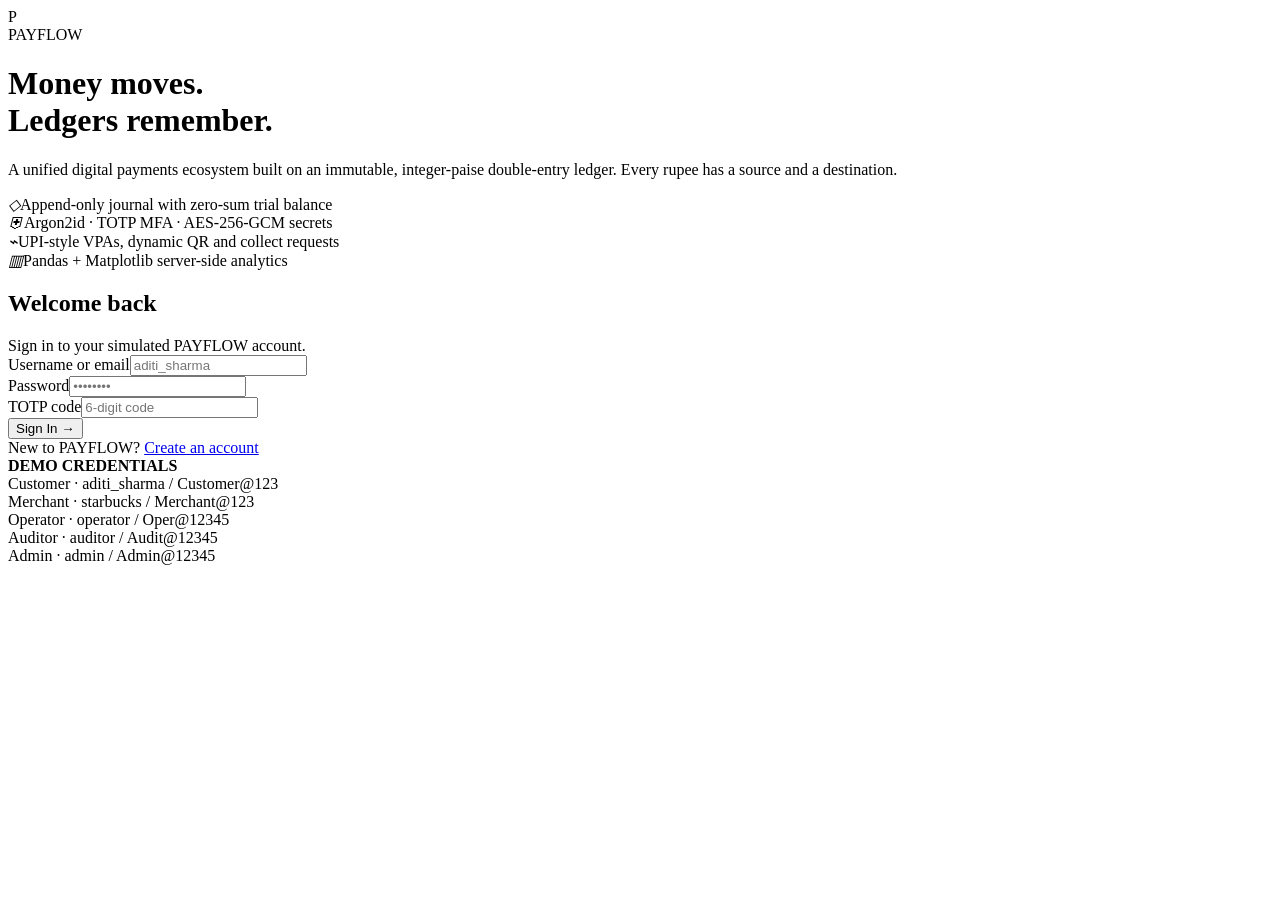
==== frontend/login.html @ efb6e392 "feat: PAYFLOW unified payments and immutable double-entry ledger platform" ====
<!doctype html>
<html lang="en">
<head>
  <meta charset="utf-8">
  <meta name="viewport" content="width=device-width, initial-scale=1">
  <title>Sign in · PAYFLOW</title>
  <link rel="stylesheet" href="/css/variables.css">
  <link rel="stylesheet" href="/css/styles.css">
</head>
<body class="auth-body">
  <div class="auth-wrap">
    <div class="auth-hero">
      <div class="brand" style="border:0;padding:0"><div class="brand-mark">P</div><div class="brand-name">PAY<span>FLOW</span></div></div>
      <h1>Money moves.<br><span>Ledgers remember.</span></h1>
      <p>A unified digital payments ecosystem built on an immutable, integer-paise double-entry ledger. Every rupee has a source and a destination.</p>
      <div class="auth-features">
        <div class="auth-feature"><i>◇</i><span>Append-only journal with zero-sum trial balance</span></div>
        <div class="auth-feature"><i>⛨</i><span>Argon2id · TOTP MFA · AES-256-GCM secrets</span></div>
        <div class="auth-feature"><i>⌁</i><span>UPI-style VPAs, dynamic QR and collect requests</span></div>
        <div class="auth-feature"><i>▥</i><span>Pandas + Matplotlib server-side analytics</span></div>
      </div>
    </div>
    <div class="auth-panel">
      <div class="auth-card">
        <h2>Welcome back</h2>
        <div class="muted">Sign in to your simulated PAYFLOW account.</div>
        <form id="login-form">
          <div class="field"><label>Username or email</label><input id="username" required autocomplete="username" placeholder="aditi_sharma"></div>
          <div class="field"><label>Password</label><input id="password" type="password" required autocomplete="current-password" placeholder="••••••••"></div>
          <div class="field hidden" id="mfa-field"><label>TOTP code</label><input id="totp" inputmode="numeric" placeholder="6-digit code"></div>
          <div id="login-error" class="danger text-xs hidden"></div>
          <button class="btn btn-primary btn-block mt-2" id="login-btn" type="submit">Sign In →</button>
        </form>
        <div class="auth-footer">New to PAYFLOW? <a href="/register.html">Create an account</a></div>
        <div class="demo-creds">
          <b>DEMO CREDENTIALS</b><br>
          Customer · aditi_sharma / Customer@123<br>
          Merchant · starbucks / Merchant@123<br>
          Operator · operator / Oper@12345<br>
          Auditor · auditor / Audit@12345<br>
          Admin · admin / Admin@12345
        </div>
      </div>
    </div>
  </div>
  <div class="toast-stack" id="toast-stack"></div>
  <script src="/js/api.js"></script>
  <script>
    (function () {
      const form = document.getElementById('login-form');
      const errBox = document.getElementById('login-error');
      const mfaField = document.getElementById('mfa-field');
      form.onsubmit = async function (e) {
        e.preventDefault();
        errBox.classList.add('hidden');
        const btn = document.getElementById('login-btn');
        btn.disabled = true; btn.innerHTML = '<span class="spinner"></span> Authenticating…';
        const body = {
          username: document.getElementById('username').value.trim(),
          password: document.getElementById('password').value,
        };
        const totp = document.getElementById('totp').value.trim();
        if (totp) body.totp_code = totp;
        try {
          const result = await PF.api('/auth/login', { method: 'POST', body: body });
          if (result.mfa_required) {
            mfaField.classList.remove('hidden');
            PF.toast('Enter your authenticator code', 'info');
          } else {
            location.href = '/index.html';
          }
        } catch (err) {
          errBox.textContent = err.message;
          errBox.classList.remove('hidden');
        } finally {
          btn.disabled = false; btn.textContent = 'Sign In →';
        }
      };
    })();
  </script>
</body>
</html>
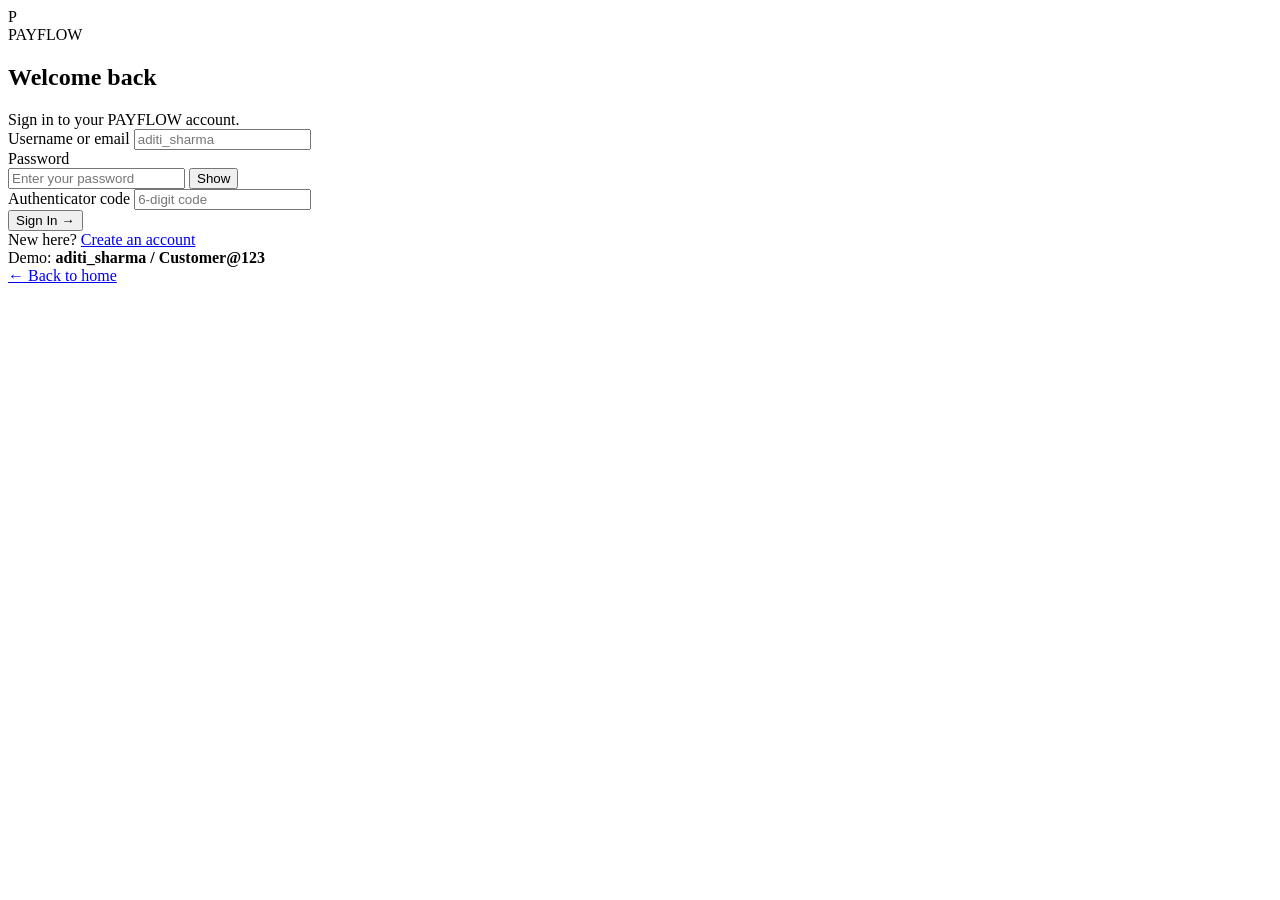
==== commit a815abe2: "design: rebuild UI as matte black and orange premium fintech, add landing page" ====
--- a/frontend/login.html
+++ b/frontend/login.html
@@ -8,39 +8,39 @@
   <link rel="stylesheet" href="/css/styles.css">
 </head>
 <body class="auth-body">
-  <div class="auth-wrap">
-    <div class="auth-hero">
-      <div class="brand" style="border:0;padding:0"><div class="brand-mark">P</div><div class="brand-name">PAY<span>FLOW</span></div></div>
-      <h1>Money moves.<br><span>Ledgers remember.</span></h1>
-      <p>A unified digital payments ecosystem built on an immutable, integer-paise double-entry ledger. Every rupee has a source and a destination.</p>
-      <div class="auth-features">
-        <div class="auth-feature"><i>◇</i><span>Append-only journal with zero-sum trial balance</span></div>
-        <div class="auth-feature"><i>⛨</i><span>Argon2id · TOTP MFA · AES-256-GCM secrets</span></div>
-        <div class="auth-feature"><i>⌁</i><span>UPI-style VPAs, dynamic QR and collect requests</span></div>
-        <div class="auth-feature"><i>▥</i><span>Pandas + Matplotlib server-side analytics</span></div>
+  <div class="auth-panel">
+    <div class="auth-card">
+      <div class="brand">
+        <div class="brand-mark">P</div>
+        <div class="brand-name">PAY<span>FLOW</span></div>
       </div>
-    </div>
-    <div class="auth-panel">
-      <div class="auth-card">
-        <h2>Welcome back</h2>
-        <div class="muted">Sign in to your simulated PAYFLOW account.</div>
-        <form id="login-form">
-          <div class="field"><label>Username or email</label><input id="username" required autocomplete="username" placeholder="aditi_sharma"></div>
-          <div class="field"><label>Password</label><input id="password" type="password" required autocomplete="current-password" placeholder="••••••••"></div>
-          <div class="field hidden" id="mfa-field"><label>TOTP code</label><input id="totp" inputmode="numeric" placeholder="6-digit code"></div>
-          <div id="login-error" class="danger text-xs hidden"></div>
-          <button class="btn btn-primary btn-block mt-2" id="login-btn" type="submit">Sign In →</button>
-        </form>
-        <div class="auth-footer">New to PAYFLOW? <a href="/register.html">Create an account</a></div>
-        <div class="demo-creds">
-          <b>DEMO CREDENTIALS</b><br>
-          Customer · aditi_sharma / Customer@123<br>
-          Merchant · starbucks / Merchant@123<br>
-          Operator · operator / Oper@12345<br>
-          Auditor · auditor / Audit@12345<br>
-          Admin · admin / Admin@12345
+
+      <h2>Welcome back</h2>
+      <div class="muted">Sign in to your PAYFLOW account.</div>
+
+      <form id="login-form">
+        <div class="field">
+          <label for="username">Username or email</label>
+          <input id="username" required autocomplete="username" placeholder="aditi_sharma">
         </div>
-      </div>
+        <div class="field">
+          <label for="password">Password</label>
+          <div class="password-wrap">
+            <input id="password" type="password" required autocomplete="current-password" placeholder="Enter your password">
+            <button type="button" class="pw-toggle" id="pw-toggle" aria-label="Show password">Show</button>
+          </div>
+        </div>
+        <div class="field hidden" id="mfa-field">
+          <label for="totp">Authenticator code</label>
+          <input id="totp" inputmode="numeric" placeholder="6-digit code">
+        </div>
+        <div id="login-error" class="danger text-sm hidden"></div>
+        <button class="btn btn-primary btn-block mt-1" id="login-btn" type="submit">Sign In →</button>
+      </form>
+
+      <div class="auth-footer">New here? <a href="/register.html">Create an account</a></div>
+      <div class="auth-hint">Demo: <b>aditi_sharma / Customer@123</b></div>
+      <div class="auth-footer"><a href="/">← Back to home</a></div>
     </div>
   </div>
   <div class="toast-stack" id="toast-stack"></div>
@@ -50,6 +50,16 @@
       const form = document.getElementById('login-form');
       const errBox = document.getElementById('login-error');
       const mfaField = document.getElementById('mfa-field');
+      const pw = document.getElementById('password');
+      const toggle = document.getElementById('pw-toggle');
+
+      toggle.onclick = function () {
+        const show = pw.type === 'password';
+        pw.type = show ? 'text' : 'password';
+        toggle.textContent = show ? 'Hide' : 'Show';
+        pw.focus();
+      };
+
       form.onsubmit = async function (e) {
         e.preventDefault();
         errBox.classList.add('hidden');
@@ -57,7 +67,7 @@
         btn.disabled = true; btn.innerHTML = '<span class="spinner"></span> Authenticating…';
         const body = {
           username: document.getElementById('username').value.trim(),
-          password: document.getElementById('password').value,
+          password: pw.value
         };
         const totp = document.getElementById('totp').value.trim();
         if (totp) body.totp_code = totp;
